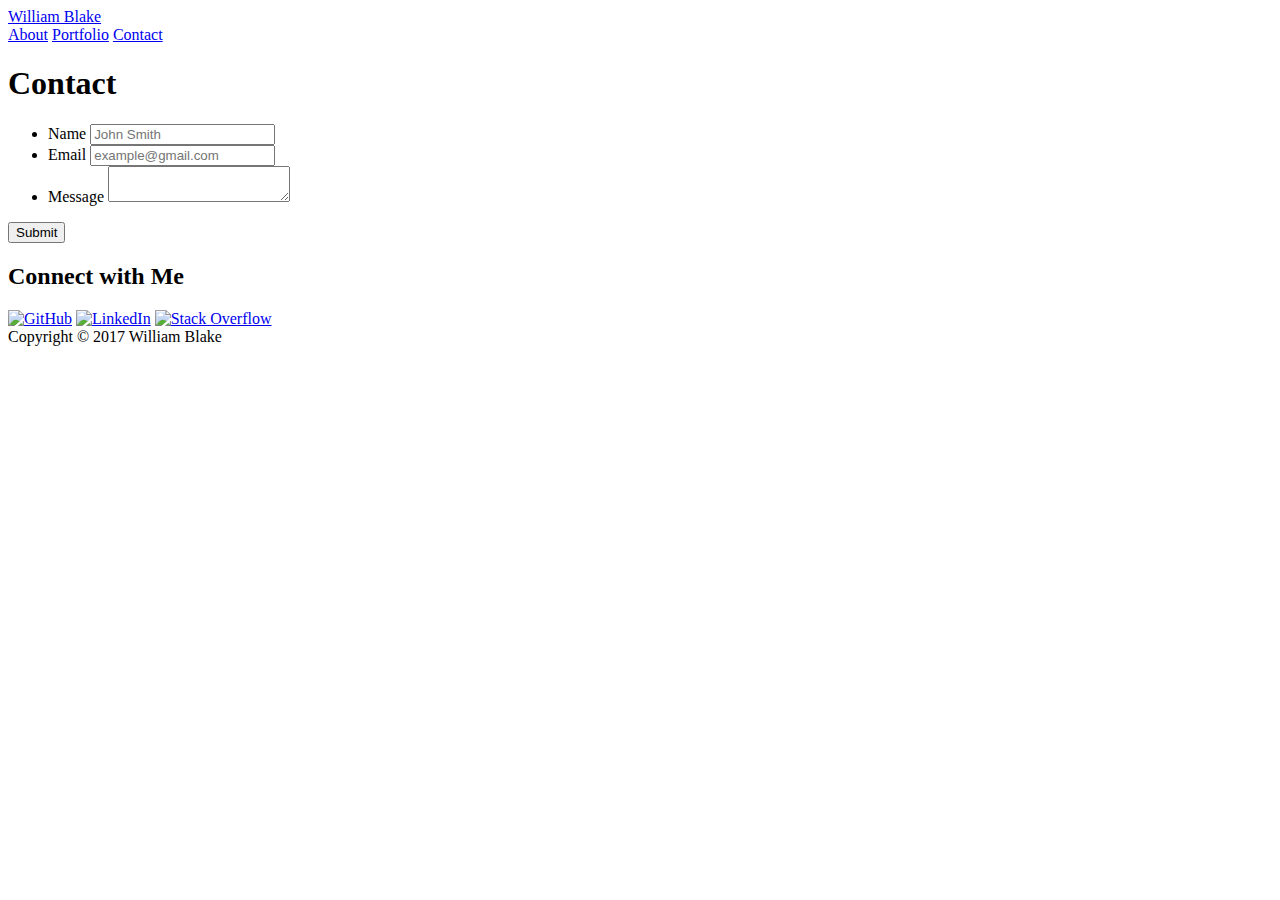
==== contact.html @ f501765b "initial commit" ====
<!DOCTYPE html>
<html lang="en-us">

<head>
  <meta charset="UTF-8">
  <meta name="viewport" content="width=device-width, initial-scale=1.0">
  <title>Contact | William Blake</title>
  <link rel="stylesheet" type="text/css" href="assets/css/reset.css">
  <link rel="stylesheet" type="text/css" href="assets/css/style.css">
</head>

<body>

  <header id="masthead">
    <div class="container">
      <a href="index.html" id="logo">William Blake</a>
      <nav>
        <a href="index.html">About</a>
        <a href="portfolio.html">Portfolio</a>
        <a href="contact.html">Contact</a>
      </nav>
    </div>
  </header>

  <div id="main-container" class="container">
    <section class="main-section">
      <h1>Contact</h1>

      <form id="contact-form">
        <ul>
          <li>
            <label for="name">Name</label>
            <input type="text" id="name" name="name" placeholder="John Smith" required="required">
          </li>
          <li>
            <label for="email">Email</label>
            <input type="email" id="email" name="email" placeholder="example@gmail.com" required="required">
          </li>
          <li>
            <label for="message">Message</label>
            <textarea id="message" name="message" required="required"></textarea>
          </li>
        </ul>
        <input type="submit">
      </form>

    </section>

    <section class="sidebar">
      <div id="connect">
        <h2>Connect with Me</h2>

        <a href="https://github.com/WillBlake01"><img src="assets/images/github-128.png" class="social" alt="GitHub" /></a>
        <a href="https://www.linkedin.com/in/william-blake/"><img src="assets/images/linkedin-128.png" class="social" alt="LinkedIn" /></a>
        <a href="https://stackoverflow.com/users/8656082/william-blake?tab=profile"><img src="assets/images/stackoverflow-128.png" class="social" alt="Stack Overflow" /></a>
      </div>
    </section>
  </div>

  <footer>
    <div class="container">
      Copyright &copy; 2017 William Blake
    </div>
  </footer>
</body>

</html>
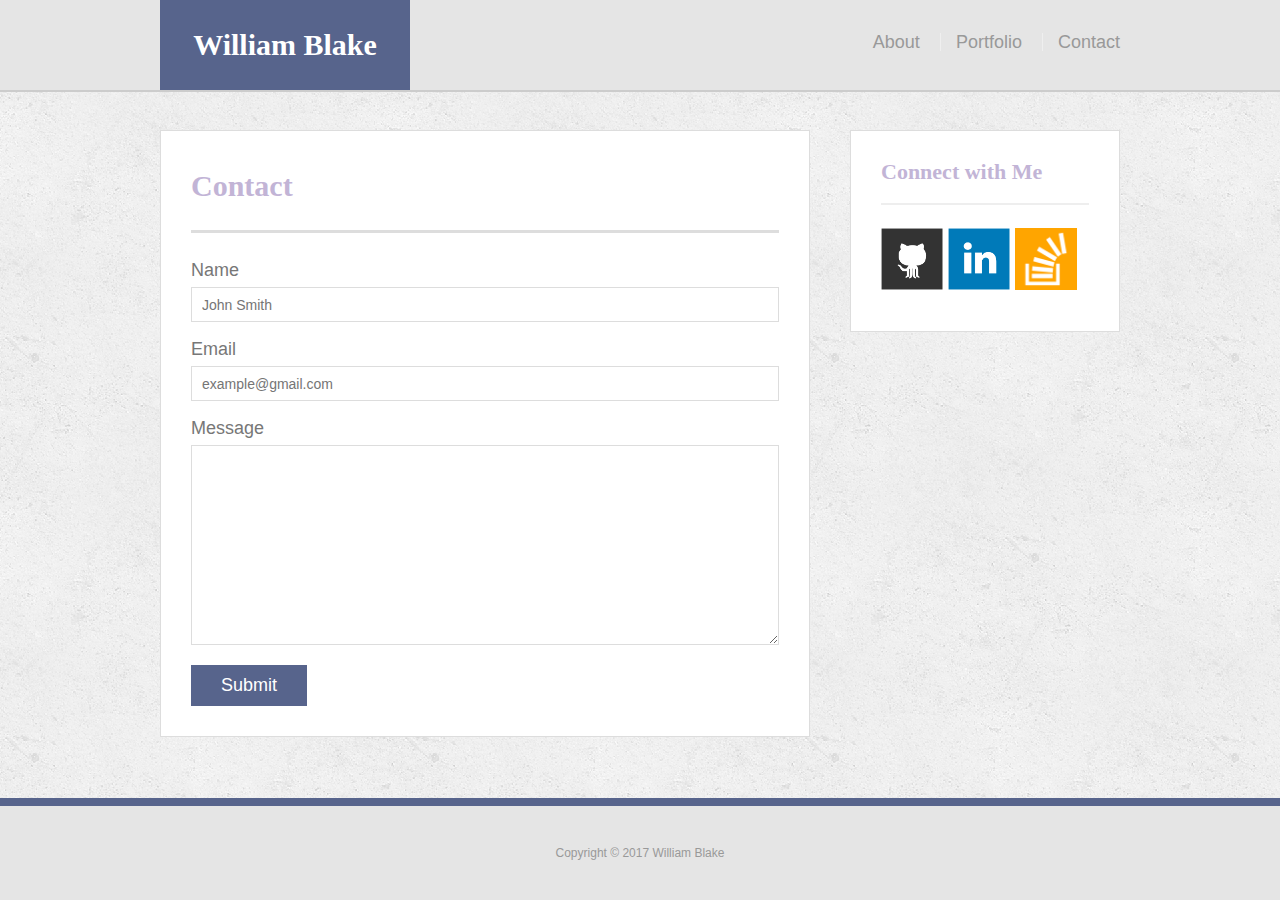
==== commit 9a28f34a: "updated directory" ====
--- a/contact.html
+++ b/contact.html
@@ -5,8 +5,10 @@
   <meta charset="UTF-8">
   <meta name="viewport" content="width=device-width, initial-scale=1.0">
   <title>Contact | William Blake</title>
+
   <link rel="stylesheet" type="text/css" href="assets/css/reset.css">
-  <link rel="stylesheet" type="text/css" href="assets/css/style.css">
+  <link rel="stylesheet" type="text/css" href="assets/css/index.css">
+  
 </head>
 
 <body>
@@ -64,4 +66,4 @@
   </footer>
 </body>
 
-</html>+</html>
--- a/assets/css/index.css
+++ b/assets/css/index.css
@@ -0,0 +1,355 @@
+body {
+  max-width: none;
+  font-family: Arial, "Helvetica Neue", Helvetica, sans-serif;
+  font-size: 18px;
+  line-height: 34px;
+  color: #777;
+  background: url("../images/concrete_seamless.png");
+}
+
+* {
+  box-sizing: border-box;
+}
+
+/* general */
+
+a:hover {
+  color: blue;
+}
+
+.container {
+  width: 100%;
+  max-width: 960px;
+  margin: 0 auto;
+  clear: both;
+}
+
+h1,
+h2,
+h3,
+p {
+  margin-bottom: 20px;
+}
+.bio {
+    text-indent: 50px;
+}
+
+p:last-child {
+  margin-bottom: 0;
+}
+
+h1,
+h2,
+h3 {
+  font-family: Georgia, Times, "Times New Roman", serif;
+  font-weight: 700;
+  color: #C2B4D6;
+}
+
+h1 {
+  padding-bottom: 20px;
+  font-size: 30px;
+  line-height: 49px;
+  border-bottom: 3px solid #ddd;
+}
+
+h2,
+h3 {
+  font-size: 22px;
+}
+
+/* header */
+
+#masthead {
+  position: fixed;
+  z-index: 99;
+  width: 100%;
+  margin: 0 0 30px;
+  overflow: auto;
+  color: #E5E5E5;
+  background: #E5E5E5;
+  border-bottom: 2px solid #ccc;
+}
+
+#logo {
+  float: left;
+  width: 250px;
+  height: 90px;
+  font-family: Georgia, Times, "Times New Roman", serif;
+  font-size: 30px;
+  font-weight: 700;
+  line-height: 90px;
+  color: #fff;
+  text-align: center;
+  text-decoration: none;
+  background: #57648C;
+}
+
+nav {
+  float: right;
+  margin-top: 25px;
+}
+
+nav a {
+  display: inline-block;
+  padding-left: 15px;
+  margin-left: 15px;
+  line-height: 18px;
+  color: #999;
+  text-decoration: none;
+  border-left: 1px solid #efefef;
+}
+
+nav a:first-child {
+  border-left: 0 none;
+}
+
+
+/* footer */
+
+footer {
+  padding: 30px 0;
+  clear: both;
+  font-size: 12px;
+  color: #999;
+  text-align: center;
+  background: #E5E5E5;
+  border-top: 8px solid #57648C;
+  position: fixed;
+  left: 0;
+  bottom: 0;
+  width: 100%;
+}
+
+/* sidebar */
+
+.sidebar {
+  float: right;
+  width: 100%;
+  max-width: 270px;
+  padding: 30px;
+  margin-bottom: 20px;
+  background: #fff;
+  border: 1px solid #ddd;
+}
+
+h3,
+.sidebar h2 {
+  padding-bottom: 20px;
+  margin-bottom: 15px;
+  line-height: 22px;
+  border-bottom: 2px solid #eee;
+}
+
+.social {
+  width: 62px;
+  height: 62px;
+  margin-top: 8px;
+  margin-right: 5px;
+}
+
+.social:last-child {
+  margin-right: 0;
+}
+
+/* main */
+
+#main-container {
+  padding-top: 130px;
+}
+
+.main-section {
+  float: left;
+  width: 100%;
+  max-width: 650px;
+  padding: 30px;
+  margin: 0 0 140px;
+  background: #fff;
+  border: 1px solid #ddd;
+}
+
+/* portfolio page */
+
+.work {
+  position: relative;
+  float: left;
+  width: 274px;
+  margin: 20px 0 25px;
+  overflow: auto;
+}
+
+.work:nth-child(even) {
+  margin-right: 40px;
+}
+
+.work img {
+  width: 100%;
+  border: 0 none;
+}
+
+.work h3 {
+  position: absolute;
+  bottom: 20px;
+  width: 100%;
+  padding: 15px;
+  margin-bottom: 0;
+  font-weight: 300;
+  line-height: 30px;
+  color: #fff;
+  text-align: center;
+  background: #934A5F;
+  opacity: .86;
+  border-bottom: 0;
+}
+
+.auth-image {
+  float: left;
+  width: 200px;
+  height: auto;
+  margin-top: 10px;
+  margin-right: 25px;
+}
+
+/* contact page */
+
+#contact-form ul {
+  margin-bottom: 20px;
+}
+
+#contact-form li {
+  margin-bottom: 10px;
+}
+
+label,
+input[type=text],
+input[type=email],
+textarea {
+  display: block;
+  width: 100%;
+}
+
+input[type=text],
+input[type=email],
+textarea {
+  height: 35px;
+  padding: 0 10px;
+  font-size: 14px;
+  border: 1px solid #ddd;
+}
+
+textarea {
+  height: 200px;
+}
+
+input[type=submit] {
+  padding: 10px 30px;
+  font-size: 18px;
+  color: #fff;
+  cursor: pointer;
+  background: #57648C;
+  border: 0 none;
+}
+
+@media screen and (max-width: 980px) {
+  body {
+    max-width: 780px;
+  }
+  nav {
+    float: right;
+    margin-right: 100px;
+  }
+  #logo {
+    margin-left: 90px;
+  }
+  #main-container {
+    max-width: 780;
+    margin-left: 100px;
+  }
+  .main-section {
+    max-width: 480px;
+  }
+  .auth-image {
+    width: 420px;
+    margin-bottom: 16px;
+  }
+  .work {
+    width: 420px;
+  }
+  .sidebar {
+    float: right;
+  }
+}
+@media screen and (max-width: 768px) {
+  nav {
+    float: right;
+    margin-right: 20px;
+  }
+  #logo {
+    margin-left: 20px;
+  }
+  #main-container {
+    max-width: 728px;
+    margin-left: 20px;
+  }
+  .main-section {
+    max-width: 728px;
+  }
+  .auth-image {
+    width: 320px;
+  }
+  .sidebar {
+    float: left;
+    max-width: 728px;
+    margin-bottom: 140px;
+  }
+}
+@media screen and (max-width: 667px) {
+  .container {
+      width: 667px;
+  }
+  #masthead {
+    position: static;
+    margin-left: 0;
+    width: 667px;
+  }
+  #logo {
+    margin-left: 0;
+    width: 667px;
+  }
+  nav {
+    float: left;
+  }
+  nav a {
+    text-align: center;
+    width: 188px;
+    position: relative;
+    bottom: 10px;
+  }
+  #main-container {
+    max-width: 627px;
+    padding-top: 0px;
+  }
+  .main-section {
+    position: relative;
+    bottom: 10px;
+  }
+  .auth-image {
+    width: 565px;
+  }
+  .work {
+    width: 565px;
+  }
+  .sidebar {
+    float: left;
+    position: relative;
+    margin-bottom: 20px;
+    max-width: 627px;
+  }
+  footer {
+    position: static;
+    border-bottom: 20px;
+    border-style: solid;
+    border-bottom-color: white;
+    width: 667px;
+  }
+}
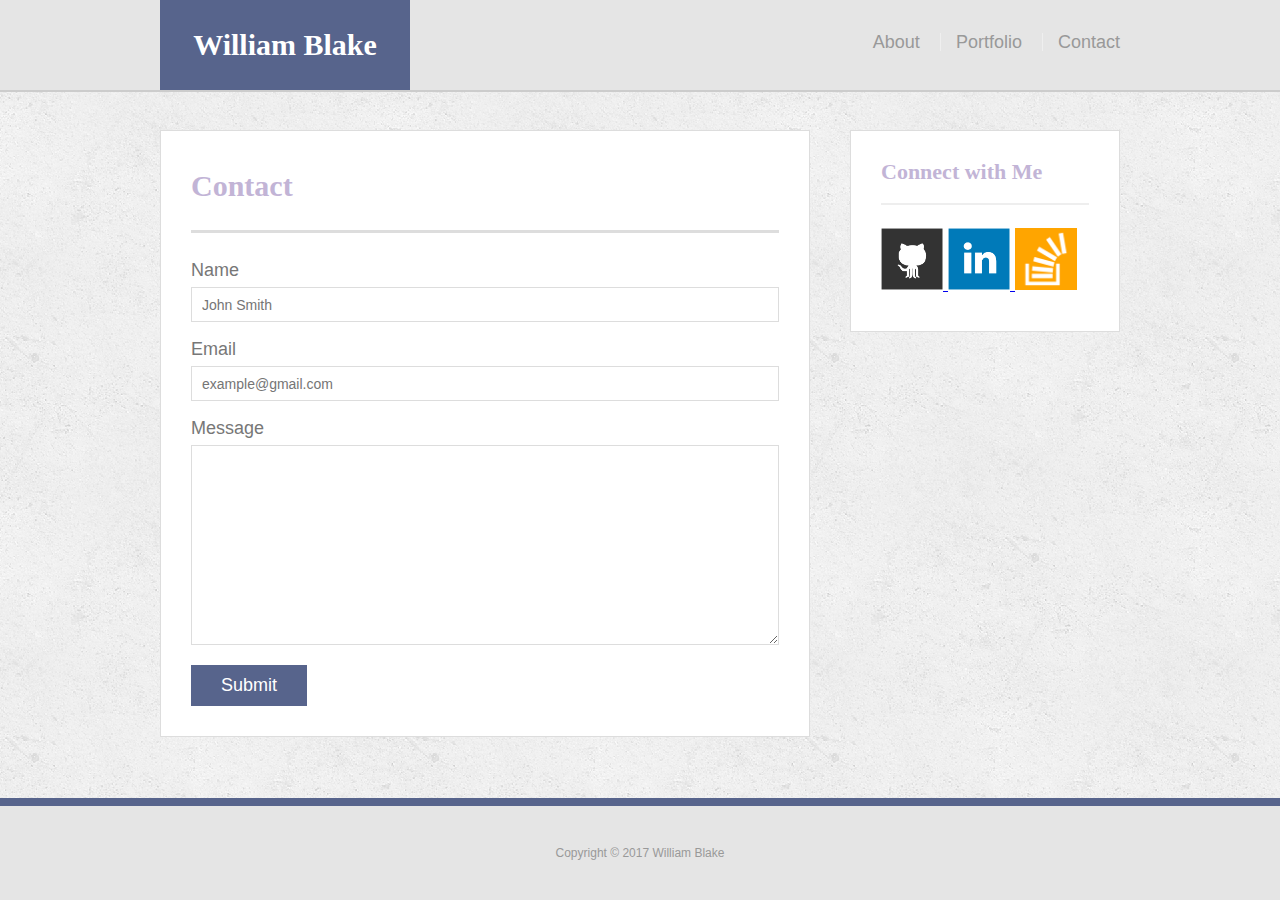
==== commit f01dfd7b: "updated new line wrap standards" ====
--- a/contact.html
+++ b/contact.html
@@ -1,66 +1,75 @@
 <!DOCTYPE html>
-<html lang="en-us">
+<html lang='en-us'>
 
 <head>
-  <meta charset="UTF-8">
-  <meta name="viewport" content="width=device-width, initial-scale=1.0">
+  <meta charset='UTF-8'>
+  <meta name='viewport' content='width=device-width, initial-scale=1.0'>
   <title>Contact | William Blake</title>
 
-  <link rel="stylesheet" type="text/css" href="assets/css/reset.css">
-  <link rel="stylesheet" type="text/css" href="assets/css/index.css">
-  
+  <link rel='stylesheet' type='text/css' href='assets/css/reset.css'>
+  <link rel='stylesheet' type='text/css' href='assets/css/index.css'>
+
 </head>
 
 <body>
 
-  <header id="masthead">
-    <div class="container">
-      <a href="index.html" id="logo">William Blake</a>
+  <header id='masthead'>
+    <div class='container'>
+      <a href='index.html' id='logo'>William Blake</a>
       <nav>
-        <a href="index.html">About</a>
-        <a href="portfolio.html">Portfolio</a>
-        <a href="contact.html">Contact</a>
+        <a href='index.html'>About</a>
+        <a href='portfolio.html'>Portfolio</a>
+        <a href='contact.html'>Contact</a>
       </nav>
     </div>
   </header>
 
-  <div id="main-container" class="container">
-    <section class="main-section">
+  <div id='main-container' class='container'>
+    <section class='main-section'>
       <h1>Contact</h1>
 
-      <form id="contact-form">
+      <form id='contact-form'>
         <ul>
           <li>
-            <label for="name">Name</label>
-            <input type="text" id="name" name="name" placeholder="John Smith" required="required">
+            <label for='name'>Name</label>
+            <input type='text' id='name' name='name' placeholder='John Smith' required='required'>
           </li>
           <li>
-            <label for="email">Email</label>
-            <input type="email" id="email" name="email" placeholder="example@gmail.com" required="required">
+            <label for='email'>Email</label>
+            <input type='email' id='email' name='email' placeholder='example@gmail.com'
+            required='required'>
           </li>
           <li>
-            <label for="message">Message</label>
-            <textarea id="message" name="message" required="required"></textarea>
+            <label for='message'>Message</label>
+            <textarea id='message' name='message' required='required'></textarea>
           </li>
         </ul>
-        <input type="submit">
+        <input type='submit'>
       </form>
 
     </section>
 
-    <section class="sidebar">
-      <div id="connect">
+    <section class='sidebar'>
+      <div id='connect'>
         <h2>Connect with Me</h2>
 
-        <a href="https://github.com/WillBlake01"><img src="assets/images/github-128.png" class="social" alt="GitHub" /></a>
-        <a href="https://www.linkedin.com/in/william-blake/"><img src="assets/images/linkedin-128.png" class="social" alt="LinkedIn" /></a>
-        <a href="https://stackoverflow.com/users/8656082/william-blake?tab=profile"><img src="assets/images/stackoverflow-128.png" class="social" alt="Stack Overflow" /></a>
+        <a href='https://github.com/willblake01' target='_blank' rel='noopener noreferrer'>
+          <img src='assets/images/github-128.png' class='social' alt='GitHub' />
+        </a>
+        <a href='https://www.linkedin.com/in/william-blake/' target='_blank'
+        rel='noopener noreferrer'>
+          <img src='assets/images/linkedin-128.png' class='social' alt='LinkedIn' />
+        </a>
+        <a href='https://stackoverflow.com/users/8656082/william-blake?tab=profile' target='_blank'
+        rel='noopener noreferrer'>
+          <img src='assets/images/stackoverflow-128.png' class='social' alt='Stack Overflow' />
+        </a>
       </div>
     </section>
   </div>
 
   <footer>
-    <div class="container">
+    <div class='container'>
       Copyright &copy; 2017 William Blake
     </div>
   </footer>
--- a/assets/css/index.css
+++ b/assets/css/index.css
@@ -4,7 +4,7 @@
   font-size: 18px;
   line-height: 34px;
   color: #777;
-  background: url("../images/concrete_seamless.png");
+  background: url("../images/concrete-seamless.png");
 }
 
 * {
